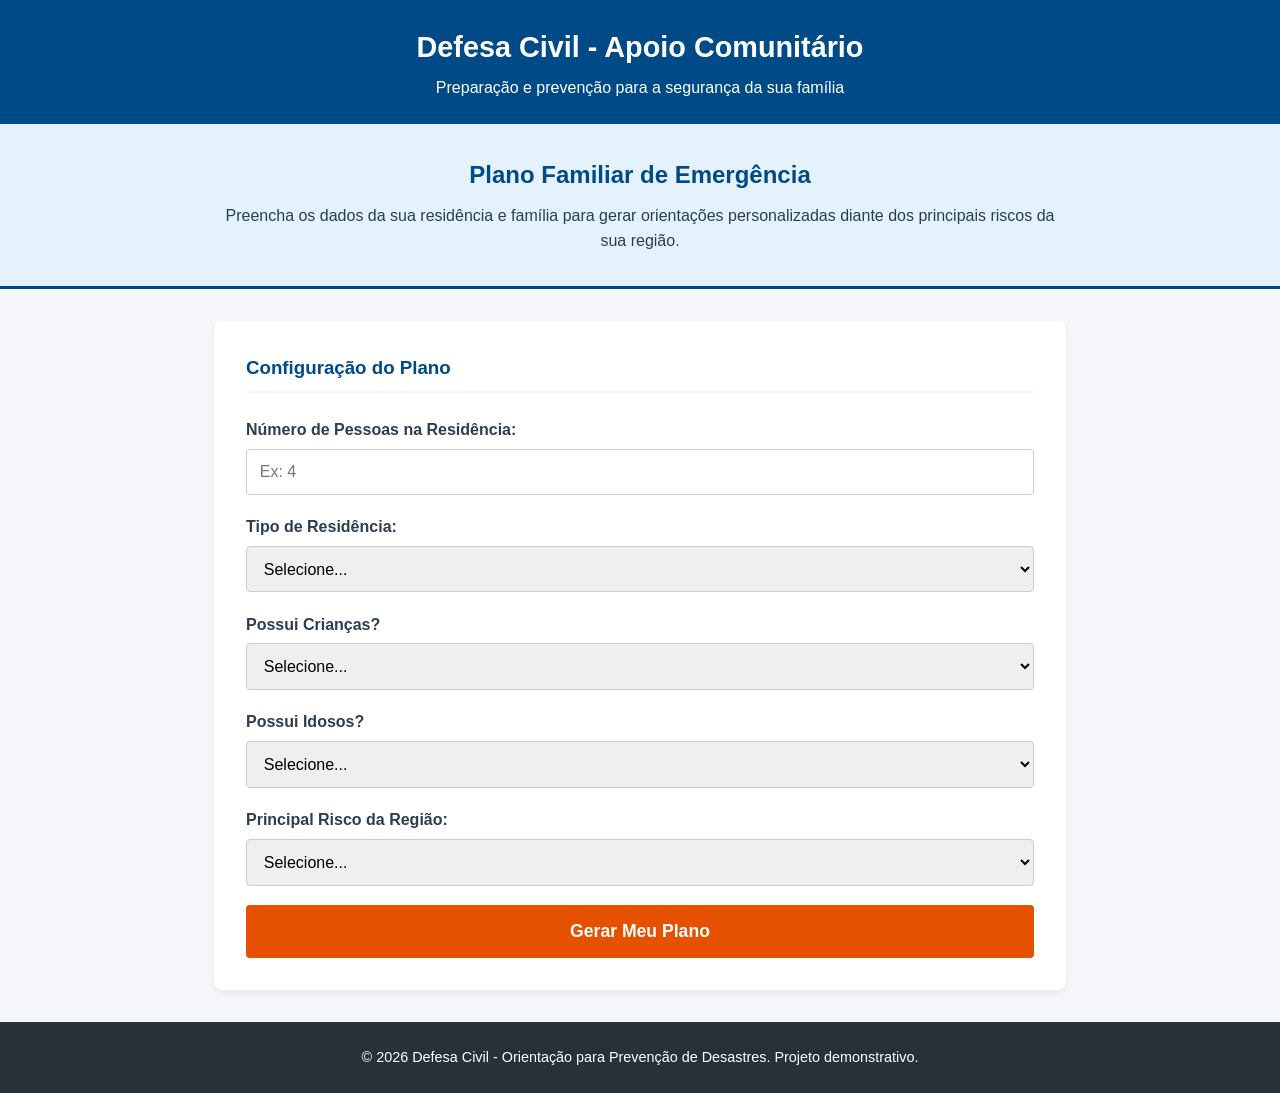
==== ProjetoFinal/index.html @ 47644e1b "Add files via upload" ====
<!DOCTYPE html>
<html lang="pt-BR">
<head>
    <meta charset="UTF-8">
    <meta name="viewport" content="width=device-width, initial-scale=1.0">
    <title>Gerador de Plano Familiar de Emergência - Defesa Civil</title>
    <link rel="stylesheet" href="style.css">
</head>
<body>

    <header class="cabecalho">
        <div class="container">
            <h1>Defesa Civil - Apoio Comunitário</h1>
            <p>Preparação e prevenção para a segurança da sua família</p>
        </div>
    </header>

    <section class="hero">
        <div class="container">
            <h2>Plano Familiar de Emergência</h2>
            <p>Preencha os dados da sua residência e família para gerar orientações personalizadas diante dos principais riscos da sua região.</p>
        </div>
    </section>

    <main class="container conteudo-principal">
        <section class="secao-formulario">
            <h3>Configuração do Plano</h3>
            <form id="formularioPlano">
                <div class="campo">
                    <label for="numeroPessoas">Número de Pessoas na Residência:</label>
                    <input type="number" id="numeroPessoas" min="1" placeholder="Ex: 4" required>
                </div>

                <div class="campo">
                    <label for="tipoResidencia">Tipo de Residência:</label>
                    <select id="tipoResidencia" required>
                        <option value="">Selecione...</option>
                        <option value="casa">Casa</option>
                        <option value="apartamento">Apartamento</option>
                    </select>
                </div>

                <div class="campo">
                    <label for="possuiCriancas">Possui Crianças?</label>
                    <select id="possuiCriancas" required>
                        <option value="">Selecione...</option>
                        <option value="sim">Sim</option>
                        <option value="nao">Não</option>
                    </select>
                </div>

                <div class="campo">
                    <label for="possuiIdosos">Possui Idosos?</label>
                    <select id="possuiIdosos" required>
                        <option value="">Selecione...</option>
                        <option value="sim">Sim</option>
                        <option value="nao">Não</option>
                    </select>
                </div>

                <div class="campo">
                    <label for="principalRisco">Principal Risco da Região:</label>
                    <select id="principalRisco" required>
                        <option value="">Selecione...</option>
                        <option value="enchente">Enchente</option>
                        <option value="deslizamento">Deslizamento</option>
                        <option value="vendaval">Vendaval</option>
                    </select>
                </div>

                <button type="submit" id="btnGerarPlano">Gerar Meu Plano</button>
            </form>
        </section>

        <!-- Container para exibição de mensagens de erro -->
        <div id="mensagemErro" class="mensagem-erro esconde"></div>

        <!-- Área do Resultado (inicialmente oculta) -->
        <section id="secaoResultado" class="secao-resultado esconde">
            <h3>Resultado do Seu Plano de Emergência</h3>
           
            <div class="bloco-resultado" id="resumoFamilia">
                <h4>Resumo da Família</h4>
                <p id="textoResumoFamilia"></p>
            </div>

            <div class="bloco-resultado">
                <h4>Antes da Emergência</h4>
                <ul id="listaAntesEmergencia"></ul>
            </div>

            <div class="bloco-resultado">
                <h4>Durante a Emergência</h4>
                <ul id="listaDuranteEmergencia"></ul>
            </div>

            <div class="bloco-resultado">
                <h4>Recomendações Específicas do Risco</h4>
                <p id="textoRecomendacaoRisco"></p>
            </div>

            <div class="bloco-resultado idosos-criancas" id="blocoEspecial">
                <h4>Observações de Apoio Especial</h4>
                <ul id="listaObservacoesEspeciais"></ul>
            </div>
        </section>
    </main>

    <!-- Rodapé -->
    <footer class="rodape">
        <div class="container">
            <p>&copy; 2026 Defesa Civil - Orientação para Prevenção de Desastres. Projeto demonstrativo.</p>
        </div>
    </footer>

    <script src="script.js"></script>
</body>
</html>
---- ProjetoFinal/style.css ----
*{
    margin: 0;
    padding: 0;
    box-sizing: border-box;
}

:root {
    --cor-primaria: #004b87;
    --cor-secundaria: #e65100;
    --cor-fundo: #f4f6f9;
    --cor-card: #ffffff;
    --cor-texto: #2c3e50;
    --cor-borda: #cccccc;
    --cor-erro: #d32f2f;
    --fonte-principal: 'Segoe UI', Tahoma, Geneva, Verdana, sans-serif;
}

body {
    font-family: var(--fonte-principal);
    background-color: var(--cor-fundo);
    color: var(--cor-texto);
    line-height: 1.6;
}

.container {
    max-width: 900px;
    margin: 0 auto;
    padding: 0 1.5rem;
}
.cabecalho {
    background-color: var(--cor-primaria);
    color: #ffffff;
    padding: 1.5rem 0;
    text-align: center;
}

.cabecalho h1 {
    font-size: 1.8rem;
    margin-bottom: 0.3rem;
}

.hero {
    background-color: #e3f2fd;
    border-bottom: 3px solid var(--cor-primaria);
    padding: 2rem 0;
    text-align: center;
}

.hero h2 {
    color: var(--cor-primaria);
    margin-bottom: 0.5rem;
}
.conteudo-principal {
    margin-top: 2rem;
    margin-bottom: 2rem;
}

.secao-formulario {
    background: var(--cor-card);
    padding: 2rem;
    border-radius: 8px;
    box-shadow: 0 4px 6px rgba(0,0,0,0.05);
    margin-bottom: 2rem;
}

.secao-formulario h3 {
    margin-bottom: 1.5rem;
    color: var(--cor-primaria);
    border-bottom: 2px solid var(--cor-fundo);
    padding-bottom: 0.5rem;
}

.campo {
    margin-bottom: 1.2rem;
    display: flex;
    flex-direction: column;
}

.campo label {
    font-weight: 600;
    margin-bottom: 0.4rem;
}

.campo input, .campo select {
    padding: 0.8rem;
    border: 1px solid var(--cor-borda);
    border-radius: 4px;
    font-size: 1rem;
}

.campo input:focus, .campo select:focus {
    outline: none;
    border-color: var(--cor-primaria);
}

button {
    width: 100%;
    background-color: var(--cor-secundaria);
    color: #ffffff;
    border: none;
    padding: 1rem;
    font-size: 1.1rem;
    font-weight: bold;
    border-radius: 4px;
    cursor: pointer;
    transition: background-color 0.2s ease;
}

button:hover {
    background-color: #bf360c;
}
.mensagem-erro {
    background-color: #ffebee;
    color: var(--cor-erro);
    padding: 1rem;
    border-left: 5px solid var(--cor-erro);
    margin-bottom: 1.5rem;
    border-radius: 4px;
}

.secao-resultado {
    background: var(--cor-card);
    padding: 2rem;
    border-radius: 8px;
    box-shadow: 0 4px 8px rgba(0,0,0,0.1);
}

.secao-resultado h3 {
    color: var(--cor-primaria);
    margin-bottom: 1.5rem;
    text-align: center;
}

.bloco-resultado {
    background-color: #fafafa;
    border: 1px solid #e0e0e0;
    border-left: 4px solid var(--cor-primaria);
    padding: 1.2rem;
    margin-bottom: 1.2rem;
    border-radius: 4px;
}

.bloco-resultado h4 {
    color: var(--cor-primaria);
    margin-bottom: 0.5rem;
}

.bloco-resultado ul {
    padding-left: 1.2rem;
}

.idosos-criancas {
    border-left-color: var(--cor-secundaria);
}

.idosos-criancas h4 {
    color: var(--cor-secundaria);
}


.esconde {
    display: none;
}


.rodape {
    background-color: #263238;
    color: #ffffff;
    text-align: center;
    padding: 1.5rem 0;
    font-size: 0.9rem;
}
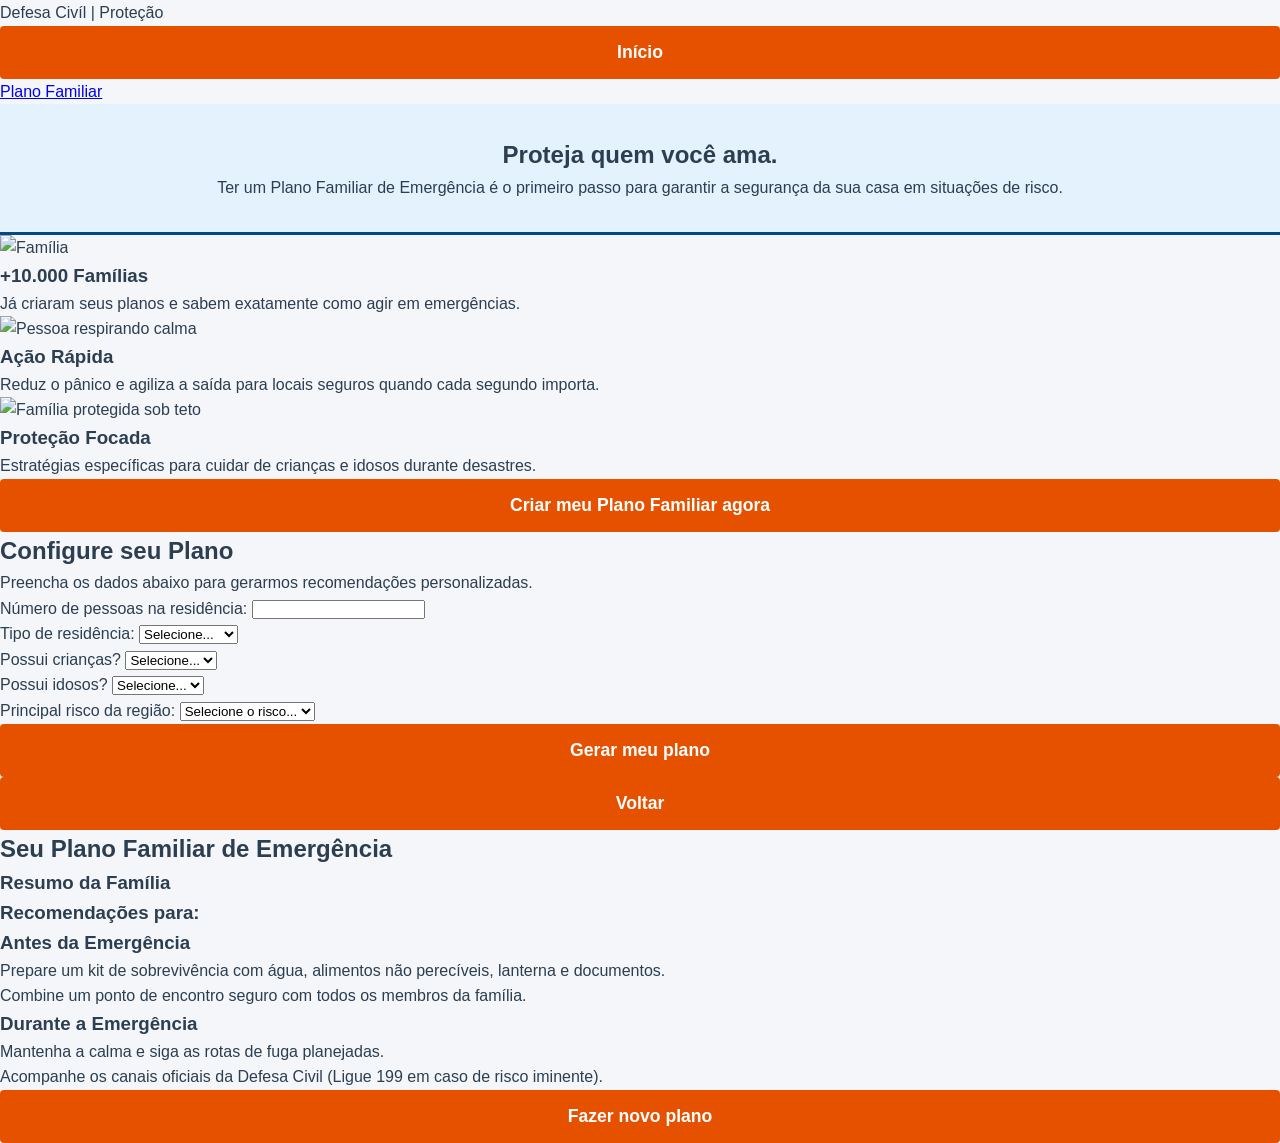
==== commit 44f94976: "Refactor index.html structure and content" ====
--- a/ProjetoFinal/index.html
+++ b/ProjetoFinal/index.html
@@ -1,118 +1,162 @@
+<!-- Declara que este é um documento HTML5 moderno -->
 <!DOCTYPE html>
+<!-- Inicia o HTML e define o idioma da página como Português do Brasil -->
 <html lang="pt-BR">
 <head>
+    <!-- Configuração de caracteres para aceitar acentos e cedilha corretamente -->
     <meta charset="UTF-8">
+    <!-- Garante que a página se adapte bem em telas de celulares (responsividade) -->
     <meta name="viewport" content="width=device-width, initial-scale=1.0">
-    <title>Gerador de Plano Familiar de Emergência - Defesa Civil</title>
+    <!-- Título que aparece na aba do navegador -->
+    <title>Defesa Civil - Plano Familiar</title>
+    <!-- Conecta esta página ao arquivo de design (CSS) que vai dar cores e layout -->
     <link rel="stylesheet" href="style.css">
 </head>
 <body>
-
-    <header class="cabecalho">
-        <div class="container">
-            <h1>Defesa Civil - Apoio Comunitário</h1>
-            <p>Preparação e prevenção para a segurança da sua família</p>
+    <!-- Cabeçalho do site (Logo e Menu) -->
+    <header>
+        <div class="logo">
+            Defesa Civíl <span class="sub-logo">| Proteção </span>
         </div>
+        <nav>
+            <!-- Botão que chama a função JS para voltar à tela inicial -->
+            <button class="btn-principal" onclick="voltarParaApresentacao()">Início</button>
+            <a href="#" class="ativo">Plano Familiar</a>
+        </nav>
     </header>
 
-    <section class="hero">
-        <div class="container">
-            <h2>Plano Familiar de Emergência</h2>
-            <p>Preencha os dados da sua residência e família para gerar orientações personalizadas diante dos principais riscos da sua região.</p>
-        </div>
-    </section>
+    <!-- Área principal onde ficam as 3 telas do sistema -->
+    <main>
+        
+        <!-- TELA 1: APRESENTAÇÃO (Começa visível)      -->
+        <section id="apresentacao" class="secao-ativa">
+            <div class="hero">
+                <h1>Proteja quem você ama.</h1>
+                <p>Ter um Plano Familiar de Emergência é o primeiro passo para garantir a segurança da sua casa em situações de risco.</p>
+            </div>
+            
+            <!-- Cards mostrando os benefícios de fazer o plano -->
+            <div class="beneficios-container">
+                <div class="card-beneficio">
+                    <img src="Imagens/imagem.jpeg" alt="Família" class="img-beneficio">
+                    <h3>+10.000 Famílias</h3>
+                    <p>Já criaram seus planos e sabem exatamente como agir em emergências.</p>
+                </div>
+                <div class="card-beneficio">
+                    <img src="Imagens/respiro.jpeg" alt="Pessoa respirando calma" class="img-beneficio">
+                    <h3>Ação Rápida</h3>
+                    <p>Reduz o pânico e agiliza a saída para locais seguros quando cada segundo importa.</p>
+                </div>
+                <div class="card-beneficio">
+                    <img src="Imagens/teto.jpeg" alt="Família protegida sob teto" class="img-beneficio">
+                    <h3>Proteção Focada</h3>
+                    <p>Estratégias específicas para cuidar de crianças e idosos durante desastres.</p>
+                </div>
+            </div>
 
-    <main class="container conteudo-principal">
-        <section class="secao-formulario">
-            <h3>Configuração do Plano</h3>
-            <form id="formularioPlano">
-                <div class="campo">
-                    <label for="numeroPessoas">Número de Pessoas na Residência:</label>
-                    <input type="number" id="numeroPessoas" min="1" placeholder="Ex: 4" required>
+            <div class="acao-central">
+                <!-- Botão que chama a função JS para esconder esta tela e mostrar o formulário -->
+                <button class="btn-principal" onclick="mostrarFormulario()">Criar meu Plano Familiar agora</button>
+            </div>
+        </section>
+
+        <!-- TELA 2: FORMULÁRIO (Começa escondida)      -->
+        <section id="configuracao" class="secao-oculta">
+            <h2>Configure seu Plano</h2>
+            <p>Preencha os dados abaixo para gerarmos recomendações personalizadas.</p>
+            
+            <!-- Formulário: quando o usuário clica em enviar, chama a função principal no JS -->
+            <form id="formPlano" onsubmit="gerarPlanoFamiliar(event)">
+                
+                <!-- Cada campo (input/select) tem um 'id'. É através desse 'id' que o JS captura as respostas -->
+                <div class="grupo-input">
+                    <label for="numPessoas">Número de pessoas na residência:</label>
+                    <!-- Campo de número, no mínimo 1, preenchimento obrigatório (required) -->
+                    <input type="number" id="numPessoas" min="1" required>
                 </div>
 
-                <div class="campo">
-                    <label for="tipoResidencia">Tipo de Residência:</label>
+                <div class="grupo-input">
+                    <label for="tipoResidencia">Tipo de residência:</label>
                     <select id="tipoResidencia" required>
                         <option value="">Selecione...</option>
-                        <option value="casa">Casa</option>
-                        <option value="apartamento">Apartamento</option>
+                        <option value="Casa">Casa</option>
+                        <option value="Apartamento">Apartamento</option>
                     </select>
                 </div>
 
-                <div class="campo">
-                    <label for="possuiCriancas">Possui Crianças?</label>
+                <div class="grupo-inline">
+                    <label>Possui crianças?</label>
                     <select id="possuiCriancas" required>
                         <option value="">Selecione...</option>
-                        <option value="sim">Sim</option>
-                        <option value="nao">Não</option>
+                        <option value="Sim">Sim</option>
+                        <option value="Não">Não</option>
                     </select>
                 </div>
 
-                <div class="campo">
-                    <label for="possuiIdosos">Possui Idosos?</label>
+                <div class="grupo-inline">
+                    <label>Possui idosos?</label>
                     <select id="possuiIdosos" required>
                         <option value="">Selecione...</option>
-                        <option value="sim">Sim</option>
-                        <option value="nao">Não</option>
+                        <option value="Sim">Sim</option>
+                        <option value="Não">Não</option>
                     </select>
                 </div>
 
-                <div class="campo">
-                    <label for="principalRisco">Principal Risco da Região:</label>
-                    <select id="principalRisco" required>
-                        <option value="">Selecione...</option>
-                        <option value="enchente">Enchente</option>
-                        <option value="deslizamento">Deslizamento</option>
-                        <option value="vendaval">Vendaval</option>
+                <div class="grupo-input">
+                    <label for="riscoPrincipal">Principal risco da região:</label>
+                    <select id="riscoPrincipal" required>
+                        <option value="">Selecione o risco...</option>
+                        <option value="Enchente">Enchente</option>
+                        <option value="Deslizamento">Deslizamento</option>
+                        <option value="Vendaval">Vendaval</option>
                     </select>
                 </div>
 
-                <button type="submit" id="btnGerarPlano">Gerar Meu Plano</button>
+                <!-- Botões de ação do formulário -->
+                <button type="submit" class="btn-principal">Gerar meu plano</button>
+                <button type="button" class="btn-secundario" onclick="voltarParaApresentacao()">Voltar</button>
             </form>
         </section>
 
-        <!-- Container para exibição de mensagens de erro -->
-        <div id="mensagemErro" class="mensagem-erro esconde"></div>
+        <!-- TELA 3: RESULTADO (Começa escondida)       -->
+        <section id="resultado" class="secao-oculta">
+            <h2>Seu Plano Familiar de Emergência</h2>
+            
+            <div class="plano-box">
+                <!-- Os elementos com 'id' vazio (como resumoFamilia) são os lugares onde o JS vai "escrever" os textos gerados -->
+                <h3>Resumo da Família</h3>
+                <p id="resumoFamilia"></p>
+                
+                <h3>Recomendações para: <span id="tituloRisco"></span></h3>
+                <p id="recomendacaoRisco"></p>
 
-        <!-- Área do Resultado (inicialmente oculta) -->
-        <section id="secaoResultado" class="secao-resultado esconde">
-            <h3>Resultado do Seu Plano de Emergência</h3>
-           
-            <div class="bloco-resultado" id="resumoFamilia">
-                <h4>Resumo da Família</h4>
-                <p id="textoResumoFamilia"></p>
+                <!-- Dicas gerais estáticas (sempre aparecem) -->
+                <h3>Antes da Emergência</h3>
+                <ul>
+                    <li>Prepare um kit de sobrevivência com água, alimentos não perecíveis, lanterna e documentos.</li>
+                    <li>Combine um ponto de encontro seguro com todos os membros da família.</li>
+                </ul>
+
+                <h3>Durante a Emergência</h3>
+                <ul>
+                    <li>Mantenha a calma e siga as rotas de fuga planejadas.</li>
+                    <li>Acompanhe os canais oficiais da Defesa Civil (Ligue 199 em caso de risco iminente).</li>
+                </ul>
+
+                <!-- Caixa de alertas especiais (crianças/idosos). Começa invisível (display: none) e o JS decide se mostra ou não -->
+                <div id="alertasEspeciais" style="display: none;">
+                    <h3>Observações Especiais</h3>
+                    <p id="alertaCrianca"></p>
+                    <p id="alertaIdoso"></p>
+                </div>
             </div>
 
-            <div class="bloco-resultado">
-                <h4>Antes da Emergência</h4>
-                <ul id="listaAntesEmergencia"></ul>
-            </div>
-
-            <div class="bloco-resultado">
-                <h4>Durante a Emergência</h4>
-                <ul id="listaDuranteEmergencia"></ul>
-            </div>
-
-            <div class="bloco-resultado">
-                <h4>Recomendações Específicas do Risco</h4>
-                <p id="textoRecomendacaoRisco"></p>
-            </div>
-
-            <div class="bloco-resultado idosos-criancas" id="blocoEspecial">
-                <h4>Observações de Apoio Especial</h4>
-                <ul id="listaObservacoesEspeciais"></ul>
-            </div>
+            <!-- Botão para recomeçar o processo -->
+            <button class="btn-principal" onclick="voltarParaApresentacao()">Fazer novo plano</button>
         </section>
     </main>
 
-    <!-- Rodapé -->
-    <footer class="rodape">
-        <div class="container">
-            <p>&copy; 2026 Defesa Civil - Orientação para Prevenção de Desastres. Projeto demonstrativo.</p>
-        </div>
-    </footer>
-
+    <!-- Conecta a página HTML ao arquivo JavaScript que contém a lógica explicada antes -->
     <script src="script.js"></script>
 </body>
-</html>+</html>
